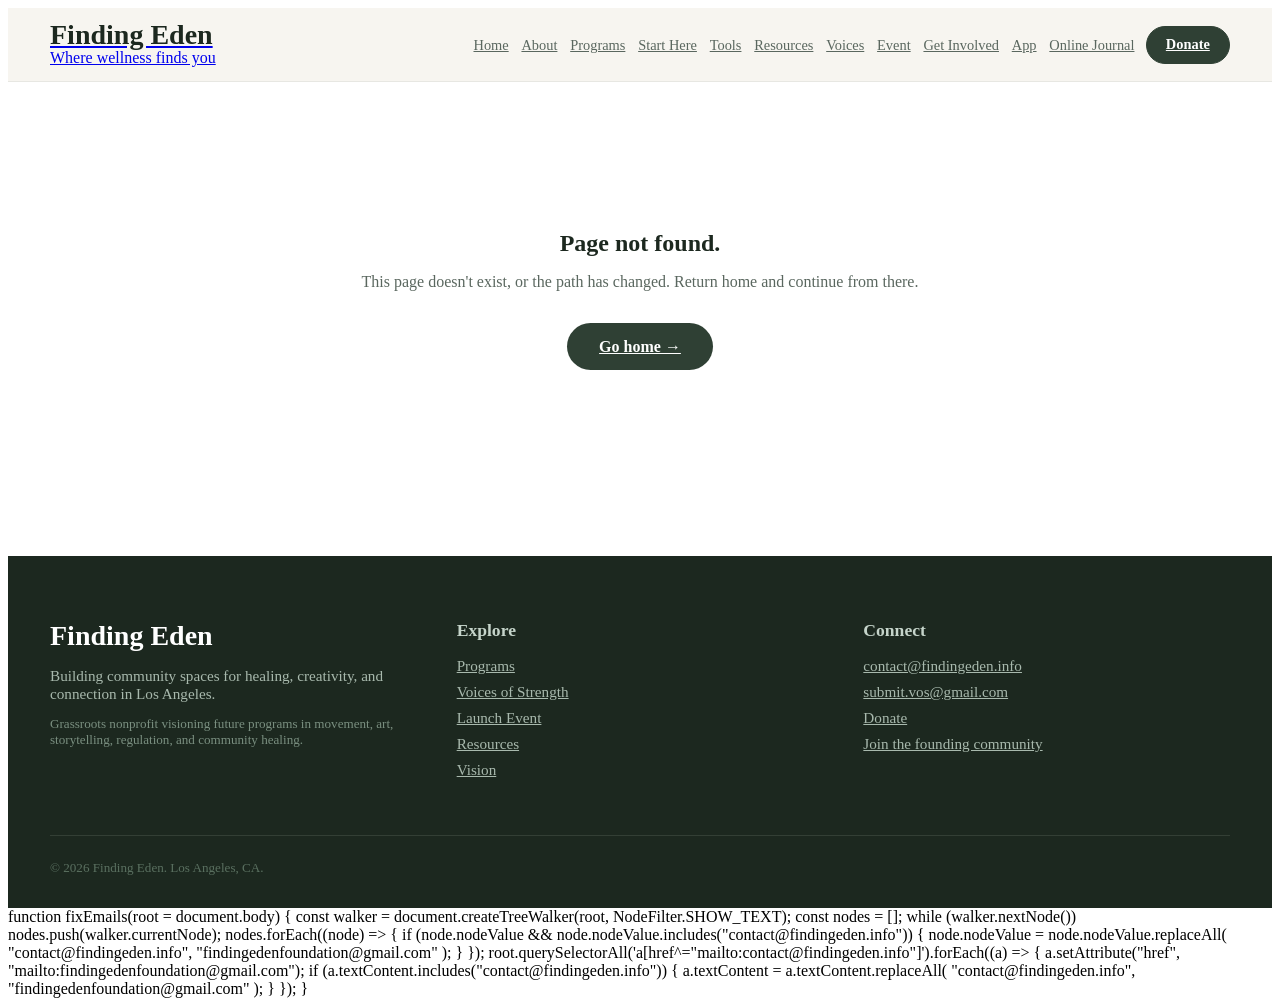
==== index.html @ 34b19d6d "Update index.html" ====
<!DOCTYPE html>
<html lang="en">
<head>
  <meta charset="UTF-8">
  <meta name="viewport" content="width=device-width, initial-scale=1.0, maximum-scale=1">
  <title>Finding Eden</title>

  <link rel="preconnect" href="https://fonts.googleapis.com/">
  <link rel="preconnect" href="https://fonts.gstatic.com/" crossorigin>
  <link href="./index_files/css2" rel="stylesheet">

  <script type="module" src="./index_files/index-C8aWWcKi.js"></script>
 
  <link rel="stylesheet" href="./index_files/index-ox2lH1y1.css">
</head>

<body>
  <div id="root"></div>

  <script>
    (function () {
      const ROUTE_MAP = {
        "/": "/",
        "/about": "/about",
        "/programs": "/programs",
        "/start-here": "/start-here",
        "/tools": "/tools",
        "/resources": "/resources",
        "/voices": "/voices",
        "/event": "/event",
        "/get-involved": "/get-involved",
        "/online-journal": "/online-journal",
        "/air-it-out": "/air-it-out",
      };

     <script>
(function () {

  const ROUTES = [
    "index.html",
    "about.html",
    "programs.html",
    "start-here.html",
    "tools.html",
    "resources.html",
    "voices.html",
    "event.html",
    "get-involved.html",
    "donate.html",
    "online-journal.html",
    "air-it-out.html"
  ];

  function fixLinks() {
    document.querySelectorAll("a[href]").forEach(link => {
      let href = link.getAttribute("href");

      if (!href) return;

      // 🔥 Remove ANY Replit or external routing
      href = href
        .replace(/https?:\/\/.*replit\.app/gi, "")
        .replace(/https?:\/\/.*replit\.dev/gi, "");

      // 🔥 Force clean .html navigation
      ROUTES.forEach(route => {
        const clean = route.replace(".html", "");
        if (href === "/" + clean || href === clean || href.includes(clean)) {
          href = "/" + route;
        }
      });

      link.setAttribute("href", href);
      link.removeAttribute("target"); // prevents weird behavior
    });
  }

  // 🔥 Kill any JS router interference
  window.addEventListener("click", function (e) {
    const link = e.target.closest("a");
    if (!link) return;

    const href = link.getAttribute("href");

    if (href && href.endsWith(".html")) {
      e.stopPropagation();
      e.preventDefault();
      window.location.href = href;
    }
  }, true);

  fixLinks();

  const observer = new MutationObserver(fixLinks);
  observer.observe(document.body, { childList: true, subtree: true });

})();
</script>



      function fixEmails(root = document.body) {
        const walker = document.createTreeWalker(root, NodeFilter.SHOW_TEXT);
        const nodes = [];
        while (walker.nextNode()) nodes.push(walker.currentNode);

        nodes.forEach((node) => {
          if (node.nodeValue && node.nodeValue.includes("contact@findingeden.info")) {
            node.nodeValue = node.nodeValue.replaceAll(
              "contact@findingeden.info",
              "findingedenfoundation@gmail.com"
            );
          }
        });

        root.querySelectorAll('a[href^="mailto:contact@findingeden.info"]').forEach((a) => {
          a.setAttribute("href", "mailto:findingedenfoundation@gmail.com");
          if (a.textContent.includes("contact@findingeden.info")) {
            a.textContent = a.textContent.replaceAll(
              "contact@findingeden.info",
              "findingedenfoundation@gmail.com"
            );
          }
        });
      }
<script>


</body>
</html>
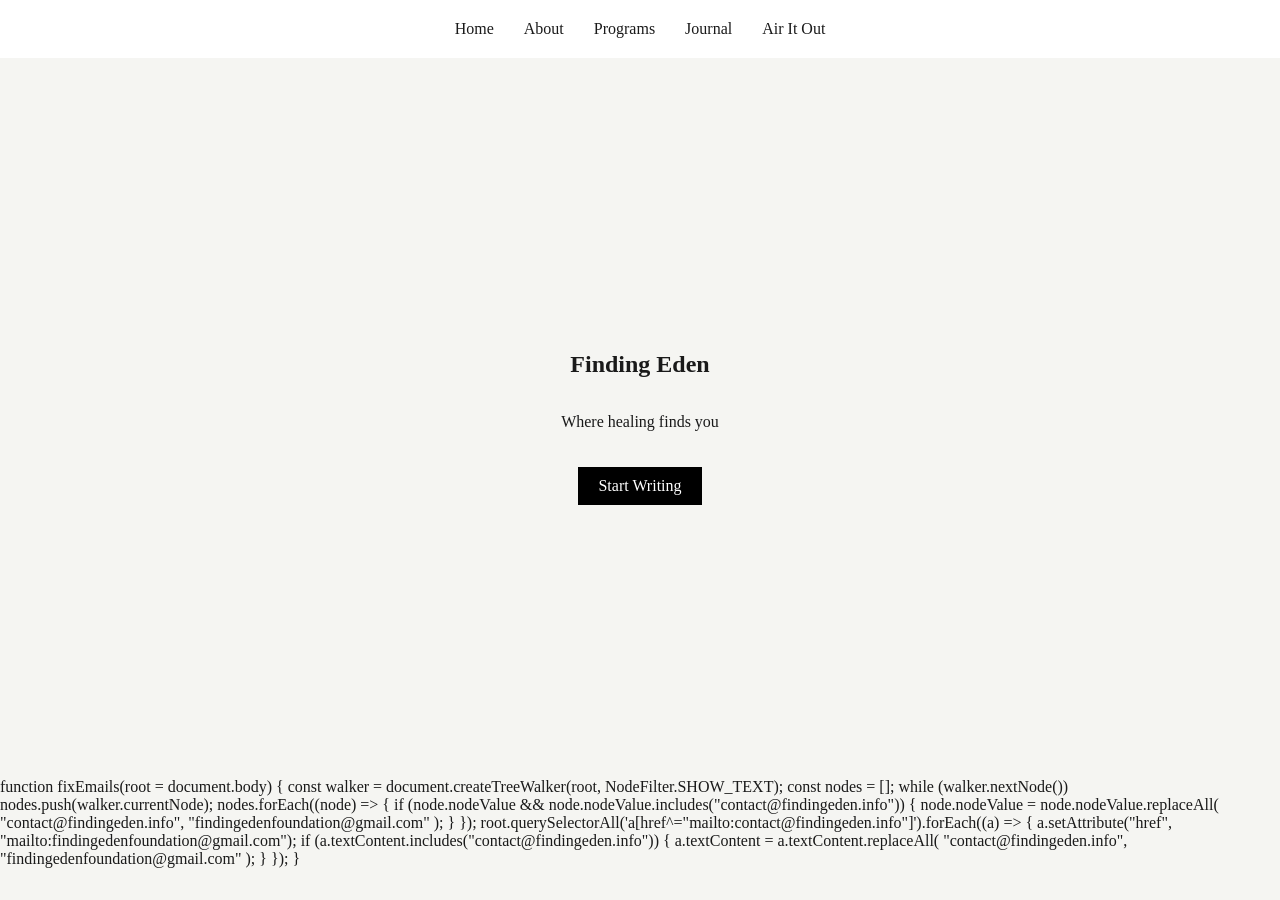
==== commit 5338606d: "Update index.html" ====
--- a/index.html
+++ b/index.html
@@ -9,97 +9,65 @@
   <link rel="preconnect" href="https://fonts.gstatic.com/" crossorigin>
   <link href="./index_files/css2" rel="stylesheet">
 
-  <script type="module" src="./index_files/index-C8aWWcKi.js"></script>
- 
-  <link rel="stylesheet" href="./index_files/index-ox2lH1y1.css">
 </head>
+</body>
+<style>
+body {
+  margin: 0;
+  font-family: 'PT Serif', serif;
+  background: #f5f5f2;
+  color: #1a1a1a;
+}
 
+.nav {
+  display: flex;
+  justify-content: center;
+  gap: 30px;
+  padding: 20px;
+  background: white;
+}
+
+.nav a {
+  text-decoration: none;
+  color: #1a1a1a;
+}
+
+.hero {
+  height: 80vh;
+  display: flex;
+  flex-direction: column;
+  align-items: center;
+  justify-content: center;
+  background: url('/images/hero.jpg') center/cover no-repeat;
+  text-align: center;
+}
+
+.btn {
+  margin-top: 20px;
+  padding: 10px 20px;
+  background: black;
+  color: white;
+  text-decoration: none;
+}
+</style>
 <body>
-  <div id="root"></div>
 
-  <script>
-    (function () {
-      const ROUTE_MAP = {
-        "/": "/",
-        "/about": "/about",
-        "/programs": "/programs",
-        "/start-here": "/start-here",
-        "/tools": "/tools",
-        "/resources": "/resources",
-        "/voices": "/voices",
-        "/event": "/event",
-        "/get-involved": "/get-involved",
-        "/online-journal": "/online-journal",
-        "/air-it-out": "/air-it-out",
-      };
+<nav class="nav">
+  <a href="/index.html">Home</a>
+  <a href="/about.html">About</a>
+  <a href="/programs.html">Programs</a>
+  <a href="/online-journal.html">Journal</a> <!-- KEEP -->
+  <a href="/air-it-out.html">Air It Out</a> <!-- FIXED -->
+</nav>
 
-     <script>
-(function () {
+<section class="hero">
+  <h1>Finding Eden</h1>
+  <p>Where healing finds you</p>
+  <a href="/air-it-out.html" class="btn">Start Writing</a>
+</section>
 
-  const ROUTES = [
-    "index.html",
-    "about.html",
-    "programs.html",
-    "start-here.html",
-    "tools.html",
-    "resources.html",
-    "voices.html",
-    "event.html",
-    "get-involved.html",
-    "donate.html",
-    "online-journal.html",
-    "air-it-out.html"
-  ];
-
-  function fixLinks() {
-    document.querySelectorAll("a[href]").forEach(link => {
-      let href = link.getAttribute("href");
-
-      if (!href) return;
-
-      // 🔥 Remove ANY Replit or external routing
-      href = href
-        .replace(/https?:\/\/.*replit\.app/gi, "")
-        .replace(/https?:\/\/.*replit\.dev/gi, "");
-
-      // 🔥 Force clean .html navigation
-      ROUTES.forEach(route => {
-        const clean = route.replace(".html", "");
-        if (href === "/" + clean || href === clean || href.includes(clean)) {
-          href = "/" + route;
-        }
-      });
-
-      link.setAttribute("href", href);
-      link.removeAttribute("target"); // prevents weird behavior
-    });
-  }
-
-  // 🔥 Kill any JS router interference
-  window.addEventListener("click", function (e) {
-    const link = e.target.closest("a");
-    if (!link) return;
-
-    const href = link.getAttribute("href");
-
-    if (href && href.endsWith(".html")) {
-      e.stopPropagation();
-      e.preventDefault();
-      window.location.href = href;
-    }
-  }, true);
-
-  fixLinks();
-
-  const observer = new MutationObserver(fixLinks);
-  observer.observe(document.body, { childList: true, subtree: true });
-
-})();
 </script>
-
-
-
-      function fixEmails(root = document.body) {
+function fixEmails(root = document.body) {
         const walker = document.createTreeWalker(root, NodeFilter.SHOW_TEXT);
         const nodes = [];
         while (walker.nextNode()) nodes.push(walker.currentNode);
@@ -123,8 +91,8 @@
           }
         });
       }
-<script>
 
+</script>
 
 </body>
 </html>
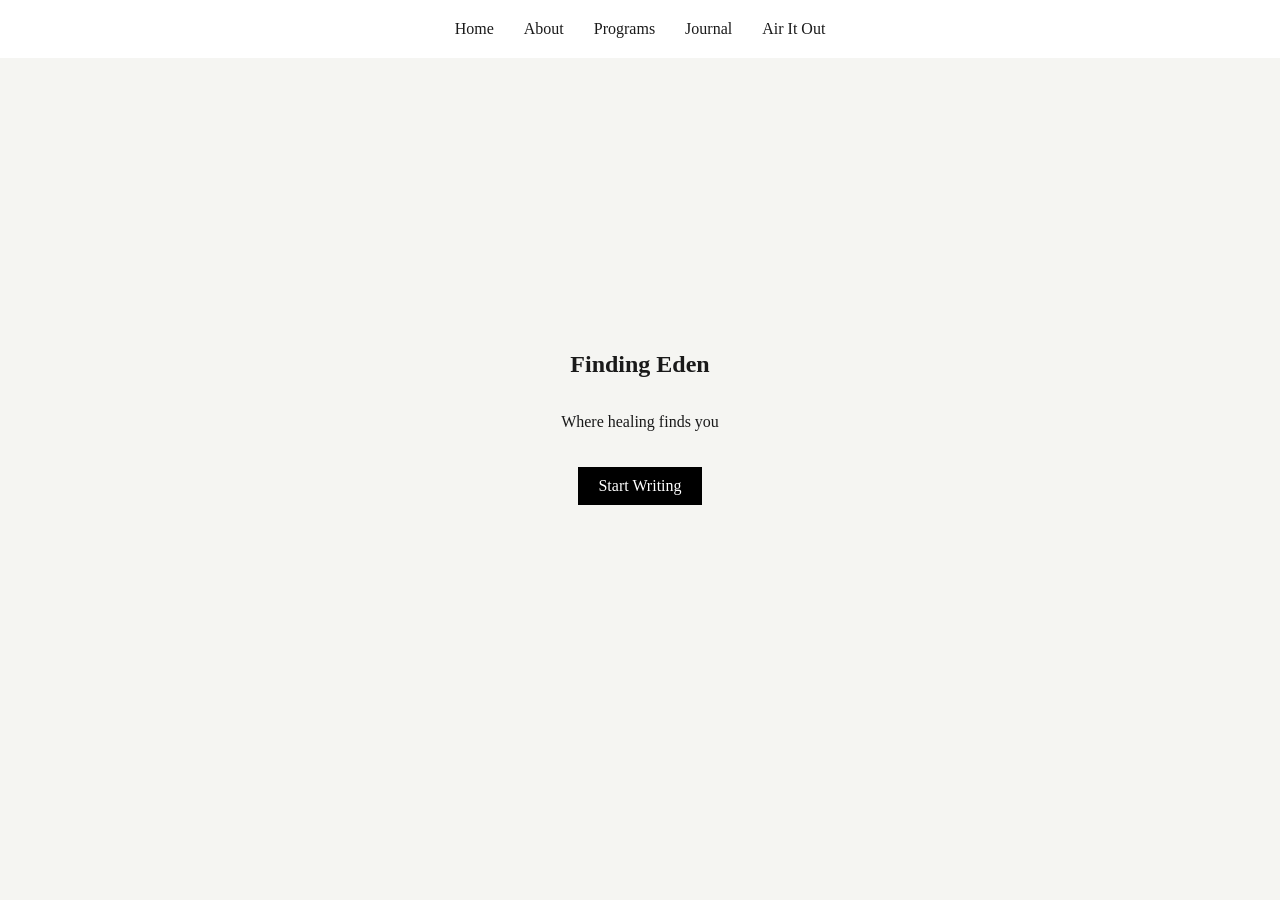
==== commit b66866bb: "Update index.html" ====
--- a/index.html
+++ b/index.html
@@ -67,32 +67,6 @@
 </section>
 
 </script>
-function fixEmails(root = document.body) {
-        const walker = document.createTreeWalker(root, NodeFilter.SHOW_TEXT);
-        const nodes = [];
-        while (walker.nextNode()) nodes.push(walker.currentNode);
-
-        nodes.forEach((node) => {
-          if (node.nodeValue && node.nodeValue.includes("contact@findingeden.info")) {
-            node.nodeValue = node.nodeValue.replaceAll(
-              "contact@findingeden.info",
-              "findingedenfoundation@gmail.com"
-            );
-          }
-        });
-
-        root.querySelectorAll('a[href^="mailto:contact@findingeden.info"]').forEach((a) => {
-          a.setAttribute("href", "mailto:findingedenfoundation@gmail.com");
-          if (a.textContent.includes("contact@findingeden.info")) {
-            a.textContent = a.textContent.replaceAll(
-              "contact@findingeden.info",
-              "findingedenfoundation@gmail.com"
-            );
-          }
-        });
-      }
-
-</script>
 
 </body>
 </html>
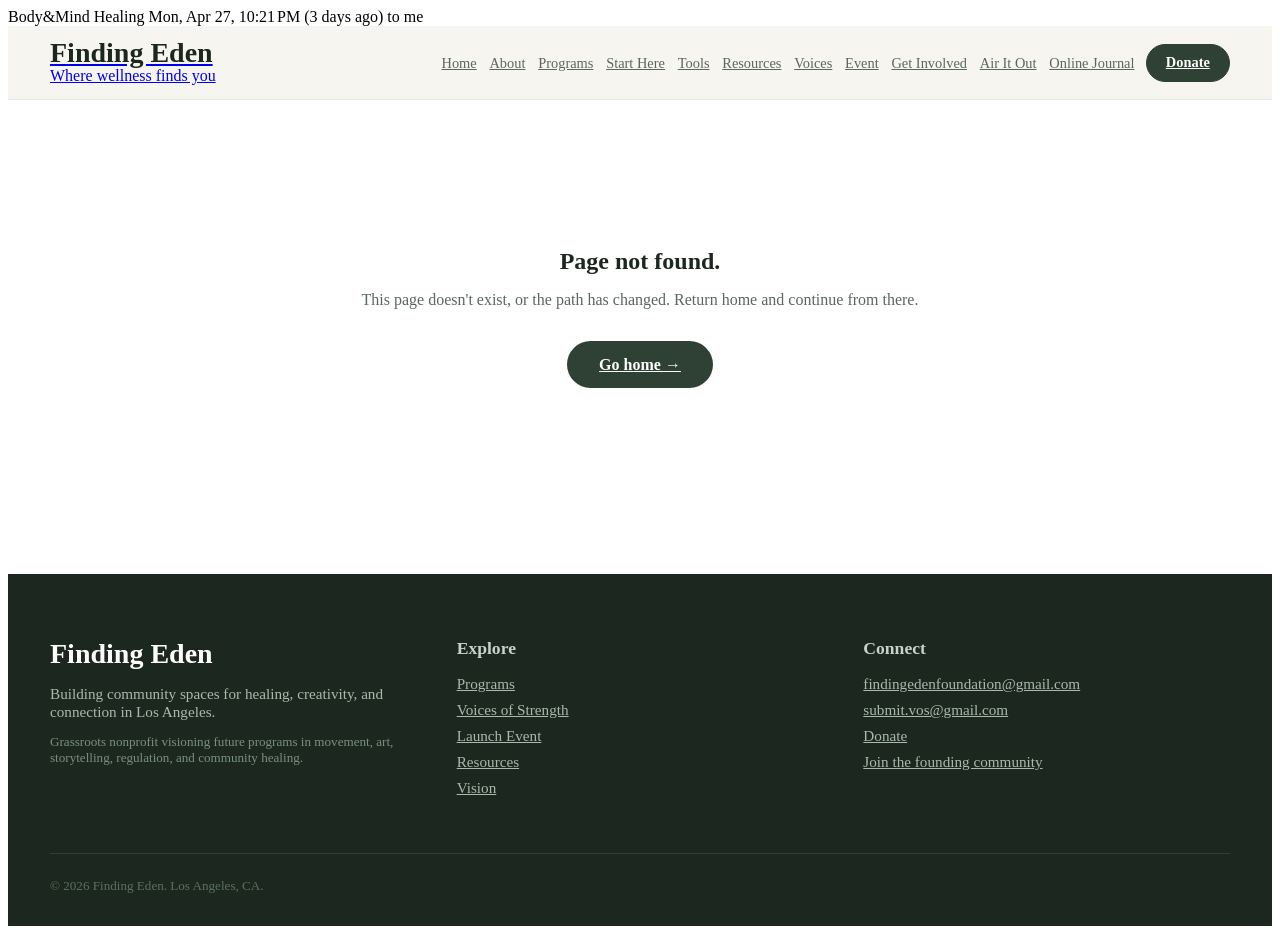
==== commit 2476501e: "Update index.html" ====
--- a/index.html
+++ b/index.html
@@ -1,3 +1,122 @@
+
+Body&Mind Healing
+Mon, Apr 27, 10:21 PM (3 days ago)
+to me
+
+<!DOCTYPE html>
+<html lang="en">
+<head>
+  <meta charset="UTF-8" />
+  <meta name="viewport" content="width=device-width, initial-scale=1.0"/>
+  <title>Finding Eden</title>
+
+  <link rel="preconnect" href="https://fonts.googleapis.com/">
+  <link rel="preconnect" href="https://fonts.gstatic.com/" crossorigin>
+
+  <script type="module" src="./index_files/index-C8aWWcKi.js"></script>
+  <link rel="stylesheet" href="./index_files/index-ox2lH1y1.css">
+
+  <style>
+    img {
+      width: 100%;
+      height: auto;
+      border-radius: 16px;
+      object-fit: cover;
+      display: block;
+    }
+  </style>
+</head>
+
+<body>
+  <div id="root"></div>
+
+<script>
+(function () {
+
+  function fixImages() {
+    document.querySelectorAll("img").forEach(img => {
+      const src = (img.getAttribute("src") || "").toLowerCase();
+      const alt = (img.getAttribute("alt") || "").toLowerCase();
+
+      // 🔥 DIRECT MATCHING TO YOUR FILES
+
+      if (alt.includes("creative")) {
+        img.src = "./creative-studio.jpeg";
+      }
+
+      else if (alt.includes("community healing") || alt.includes("circle")) {
+        img.src = "./community-circle.jpeg";
+      }
+
+      else if (alt.includes("community")) {
+        img.src = "./community.jpeg";
+      }
+
+      else if (alt.includes("walk")) {
+        img.src = "./community-walk.jpeg";
+      }
+
+      else if (alt.includes("somatic")) {
+        img.src = "./program-somatic.jpeg";
+      }
+
+      else if (alt.includes("regulation") || alt.includes("nervous")) {
+        img.src = "./program-regulation.jpeg";
+      }
+
+      else if (alt.includes("circles")) {
+        img.src = "./program-circles.jpeg";
+      }
+
+      else if (alt.includes("quiet")) {
+        img.src = "./quiet-room.jpeg";
+      }
+
+      else if (alt.includes("rooftop")) {
+        img.src = "./rooftop-circle.jpeg";
+      }
+
+      else if (alt.includes("desk") || alt.includes("welcome")) {
+        img.src = "./welcome-desk.jpeg";
+      }
+
+      else if (alt.includes("yoga")) {
+        img.src = "./yoga-room.jpeg";
+      }
+
+      else if (alt.includes("living")) {
+        img.src = "./living-room.jpeg";
+      }
+
+      else if (alt.includes("event")) {
+        img.src = "./launch-event.jpeg";
+      }
+
+      else if (alt.includes("exterior")) {
+        img.src = "./exterior-building.jpeg";
+      }
+
+      else if (alt.includes("art")) {
+        img.src = "./art.jpeg";
+      }
+
+      else if (alt.includes("founder")) {
+        img.src = "./founder.jpeg";
+      }
+    });
+  }
+
+  function applyFixes() {
+    fixImages();
+  }
+
+  applyFixes();
+
+  const observer = new MutationObserver(applyFixes);
+  observer.observe(document.body, { childList: true, subtree: true });
+
+})();
+</script>
 <!DOCTYPE html>
 <html lang="en">
 <head>
@@ -9,64 +128,127 @@
   <link rel="preconnect" href="https://fonts.gstatic.com/" crossorigin>
   <link href="./index_files/css2" rel="stylesheet">
 
-</head>
-</body>
-<style>
-body {
-  margin: 0;
-  font-family: 'PT Serif', serif;
-  background: #f5f5f2;
-  color: #1a1a1a;
+  <script type="module" src="./index_files/index-C8aWWcKi.js"></script>
+  <link rel="stylesheet" href="./index_files/index-ox2lH1y1.css">
+  <style>
+/* Founder image fix */
+img[src*="founder.jpeg"] {
+  max-width: 320px;
+  width: 100%;
+  height: auto;
+  border-radius: 16px;
+  object-fit: cover;
+  display: block;
+  margin: 0 auto;
 }
 
-.nav {
-  display: flex;
-  justify-content: center;
-  gap: 30px;
-  padding: 20px;
-  background: white;
-}
-
-.nav a {
-  text-decoration: none;
-  color: #1a1a1a;
-}
-
-.hero {
-  height: 80vh;
-  display: flex;
-  flex-direction: column;
-  align-items: center;
-  justify-content: center;
-  background: url('/images/hero.jpg') center/cover no-repeat;
-  text-align: center;
-}
-
-.btn {
+/* Optional: tighten spacing around it */
+img[src*="founder.jpeg"] {
   margin-top: 20px;
-  padding: 10px 20px;
-  background: black;
-  color: white;
-  text-decoration: none;
 }
 </style>
+</head>
+
 <body>
-
-<nav class="nav">
-  <a href="/index.html">Home</a>
-  <a href="/about.html">About</a>
-  <a href="/programs.html">Programs</a>
-  <a href="/online-journal.html">Journal</a> <!-- KEEP -->
-  <a href="/air-it-out.html">Air It Out</a> <!-- FIXED -->
-</nav>
-
-<section class="hero">
-  <h1>Finding Eden</h1>
-  <p>Where healing finds you</p>
-  <a href="/air-it-out.html" class="btn">Start Writing</a>
-</section>
-
-</script>
+  <div id="root"></div>
+
+  <script>
+    (function () {
+      const ROUTE_MAP = {
+        "/": "/",
+        "/about": "/about",
+        "/programs": "/programs",
+        "/start-here": "/start-here",
+        "/tools": "/tools",
+        "/resources": "/resources",
+        "/voices": "/voices",
+        "/event": "/event",
+        "/get-involved": "/get-involved",
+        "/online-journal": "/online-journal",
+        "/air-it-out": "/air-it-out",
+      };
+
+      function fixLinks(root = document) {
+        root.querySelectorAll("a[href]").forEach((link) => {
+          const href = link.getAttribute("href");
+          if (!href) return;
+
+          // Strip old Replit domain
+          let cleaned = href
+            .replace("https://deploy-ready--privatehealing.replit.app", "")
+            .replace("http://deploy-ready--privatehealing.replit.app", "");
+
+          // Force App label/link to Air It Out
+          if (link.textContent && link.textContent.trim() === "App") {
+            link.textContent = "Air It Out";
+            cleaned = "/air-it-out";
+          }
+
+          if (ROUTE_MAP[cleaned]) {
+            link.setAttribute("href", ROUTE_MAP[cleaned]);
+          } else if (cleaned.startsWith("/") && !cleaned.startsWith("//")) {
+            link.setAttribute("href", cleaned);
+          }
+        });
+      }
+
+      function fixEmails(root = document.body) {
+        const walker = document.createTreeWalker(root, NodeFilter.SHOW_TEXT);
+        const nodes = [];
+        while (walker.nextNode()) nodes.push(walker.currentNode);
+
+        nodes.forEach((node) => {
+          if (node.nodeValue && node.nodeValue.includes("contact@findingeden.info")) {
+            node.nodeValue = node.nodeValue.replaceAll(
+              "contact@findingeden.info",
+              "findingedenfoundation@gmail.com"
+            );
+          }
+        });
+
+        root.querySelectorAll('a[href^="mailto:contact@findingeden.info"]').forEach((a) => {
+          a.setAttribute("href", "mailto:findingedenfoundation@gmail.com");
+          if (a.textContent.includes("contact@findingeden.info")) {
+            a.textContent = a.textContent.replaceAll(
+              "contact@findingeden.info",
+              "findingedenfoundation@gmail.com"
+            );
+          }
+        });
+      }
+
+      function removeReplitPill() {
+        document.querySelectorAll('script[src*="replit-pill"], script[src*="replit-badge"]').forEach((el) => el.remove());
+        document.querySelectorAll("#replit-pill-host, #replit-badge").forEach((el) => el.remove());
+      }
+
+      function applyFixes() {
+  fixLinks(document);
+  fixEmails(document.body);
+  removeReplitPill();
+}
+
+
+      // Run now and keep watching because the app renders after load
+      applyFixes();
+
+      const observer = new MutationObserver(() => {
+        applyFixes();
+      });
+
+      observer.observe(document.documentElement, {
+        childList: true,
+        subtree: true,
+      });
+
+      window.addEventListener("load", applyFixes);
+      setTimeout(applyFixes, 500);
+      setTimeout(applyFixes, 1500);
+      setTimeout(applyFixes, 3000);
+    })();
+  </script>
 
 </body>
 </html>
+</body>
+</html>
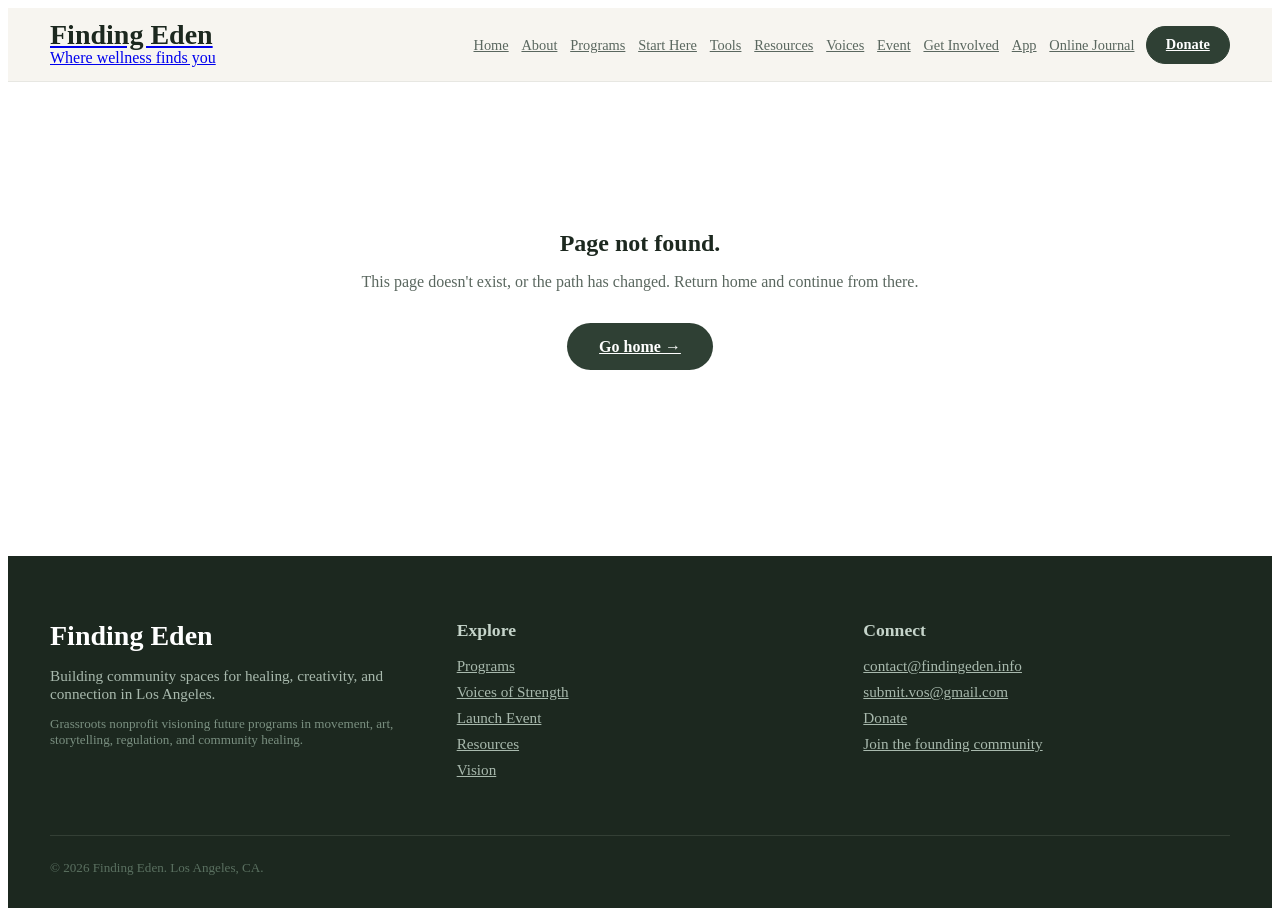
==== commit 2cd3a8e7: "Update index.html" ====
--- a/index.html
+++ b/index.html
@@ -1,122 +1,3 @@
-
-Body&Mind Healing
-Mon, Apr 27, 10:21 PM (3 days ago)
-to me
-
-<!DOCTYPE html>
-<html lang="en">
-<head>
-  <meta charset="UTF-8" />
-  <meta name="viewport" content="width=device-width, initial-scale=1.0"/>
-  <title>Finding Eden</title>
-
-  <link rel="preconnect" href="https://fonts.googleapis.com/">
-  <link rel="preconnect" href="https://fonts.gstatic.com/" crossorigin>
-
-  <script type="module" src="./index_files/index-C8aWWcKi.js"></script>
-  <link rel="stylesheet" href="./index_files/index-ox2lH1y1.css">
-
-  <style>
-    img {
-      width: 100%;
-      height: auto;
-      border-radius: 16px;
-      object-fit: cover;
-      display: block;
-    }
-  </style>
-</head>
-
-<body>
-  <div id="root"></div>
-
-<script>
-(function () {
-
-  function fixImages() {
-    document.querySelectorAll("img").forEach(img => {
-      const src = (img.getAttribute("src") || "").toLowerCase();
-      const alt = (img.getAttribute("alt") || "").toLowerCase();
-
-      // 🔥 DIRECT MATCHING TO YOUR FILES
-
-      if (alt.includes("creative")) {
-        img.src = "./creative-studio.jpeg";
-      }
-
-      else if (alt.includes("community healing") || alt.includes("circle")) {
-        img.src = "./community-circle.jpeg";
-      }
-
-      else if (alt.includes("community")) {
-        img.src = "./community.jpeg";
-      }
-
-      else if (alt.includes("walk")) {
-        img.src = "./community-walk.jpeg";
-      }
-
-      else if (alt.includes("somatic")) {
-        img.src = "./program-somatic.jpeg";
-      }
-
-      else if (alt.includes("regulation") || alt.includes("nervous")) {
-        img.src = "./program-regulation.jpeg";
-      }
-
-      else if (alt.includes("circles")) {
-        img.src = "./program-circles.jpeg";
-      }
-
-      else if (alt.includes("quiet")) {
-        img.src = "./quiet-room.jpeg";
-      }
-
-      else if (alt.includes("rooftop")) {
-        img.src = "./rooftop-circle.jpeg";
-      }
-
-      else if (alt.includes("desk") || alt.includes("welcome")) {
-        img.src = "./welcome-desk.jpeg";
-      }
-
-      else if (alt.includes("yoga")) {
-        img.src = "./yoga-room.jpeg";
-      }
-
-      else if (alt.includes("living")) {
-        img.src = "./living-room.jpeg";
-      }
-
-      else if (alt.includes("event")) {
-        img.src = "./launch-event.jpeg";
-      }
-
-      else if (alt.includes("exterior")) {
-        img.src = "./exterior-building.jpeg";
-      }
-
-      else if (alt.includes("art")) {
-        img.src = "./art.jpeg";
-      }
-
-      else if (alt.includes("founder")) {
-        img.src = "./founder.jpeg";
-      }
-    });
-  }
-
-  function applyFixes() {
-    fixImages();
-  }
-
-  applyFixes();
-
-  const observer = new MutationObserver(applyFixes);
-  observer.observe(document.body, { childList: true, subtree: true });
-
-})();
-</script>
 <!DOCTYPE html>
 <html lang="en">
 <head>
@@ -129,24 +10,8 @@
   <link href="./index_files/css2" rel="stylesheet">
 
   <script type="module" src="./index_files/index-C8aWWcKi.js"></script>
+ 
   <link rel="stylesheet" href="./index_files/index-ox2lH1y1.css">
-  <style>
-/* Founder image fix */
-img[src*="founder.jpeg"] {
-  max-width: 320px;
-  width: 100%;
-  height: auto;
-  border-radius: 16px;
-  object-fit: cover;
-  display: block;
-  margin: 0 auto;
-}
-
-/* Optional: tighten spacing around it */
-img[src*="founder.jpeg"] {
-  margin-top: 20px;
-}
-</style>
 </head>
 
 <body>
@@ -216,39 +81,8 @@
           }
         });
       }
+<script>
 
-      function removeReplitPill() {
-        document.querySelectorAll('script[src*="replit-pill"], script[src*="replit-badge"]').forEach((el) => el.remove());
-        document.querySelectorAll("#replit-pill-host, #replit-badge").forEach((el) => el.remove());
-      }
-
-      function applyFixes() {
-  fixLinks(document);
-  fixEmails(document.body);
-  removeReplitPill();
-}
-
-
-      // Run now and keep watching because the app renders after load
-      applyFixes();
-
-      const observer = new MutationObserver(() => {
-        applyFixes();
-      });
-
-      observer.observe(document.documentElement, {
-        childList: true,
-        subtree: true,
-      });
-
-      window.addEventListener("load", applyFixes);
-      setTimeout(applyFixes, 500);
-      setTimeout(applyFixes, 1500);
-      setTimeout(applyFixes, 3000);
-    })();
-  </script>
 
 </body>
 </html>
-</body>
-</html>
